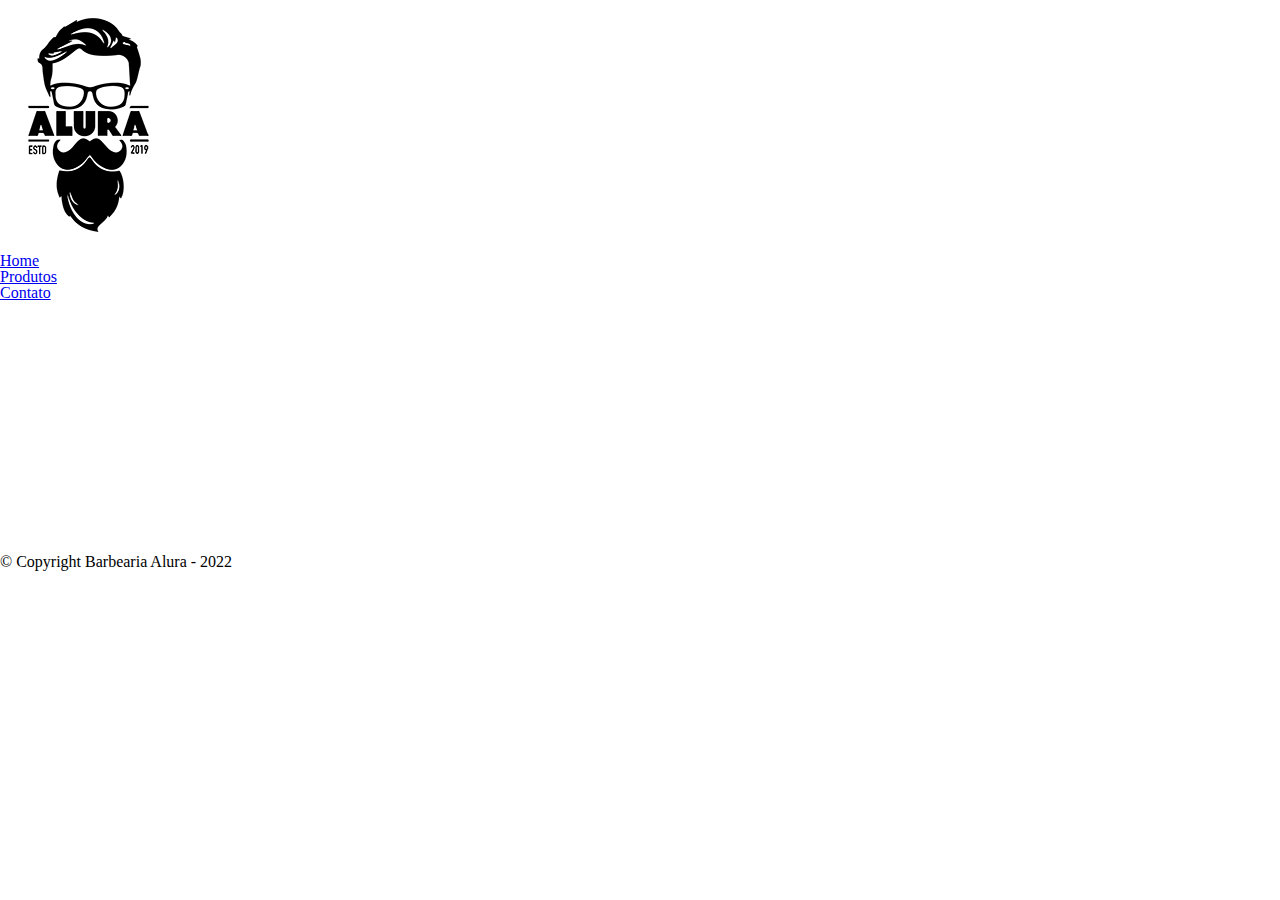
==== contato.html @ 47d2e9bc "pagina contato" ====
<!DOCTYPE html>
<html>
	<head>
		<meta charset="UTF-8">
		<title>Contato - Barbearia Alura</title>

		<link rel="stylesheet" href="reset.css">
		<link rel="stylesheet" href="produtos.css">
	</head>
	<body>
		<header>
			<div class="caixa">
				<h1><img src="logo.png"></h1>

				<nav>
					<ul>
						<li><a href="index.html">Home</a></li>
						<li><a href="produtos.html">Produtos</a></li>
						<li><a href="contato.html">Contato</a></li>
					</ul>
				</nav>
			</div>
		</header>


	
		
		<footer>
			<img src="logo-branco.png">
			<p class="Copyright">&copy; Copyright Barbearia Alura - 2022	</p>

		</footer>
	</body>
</html>
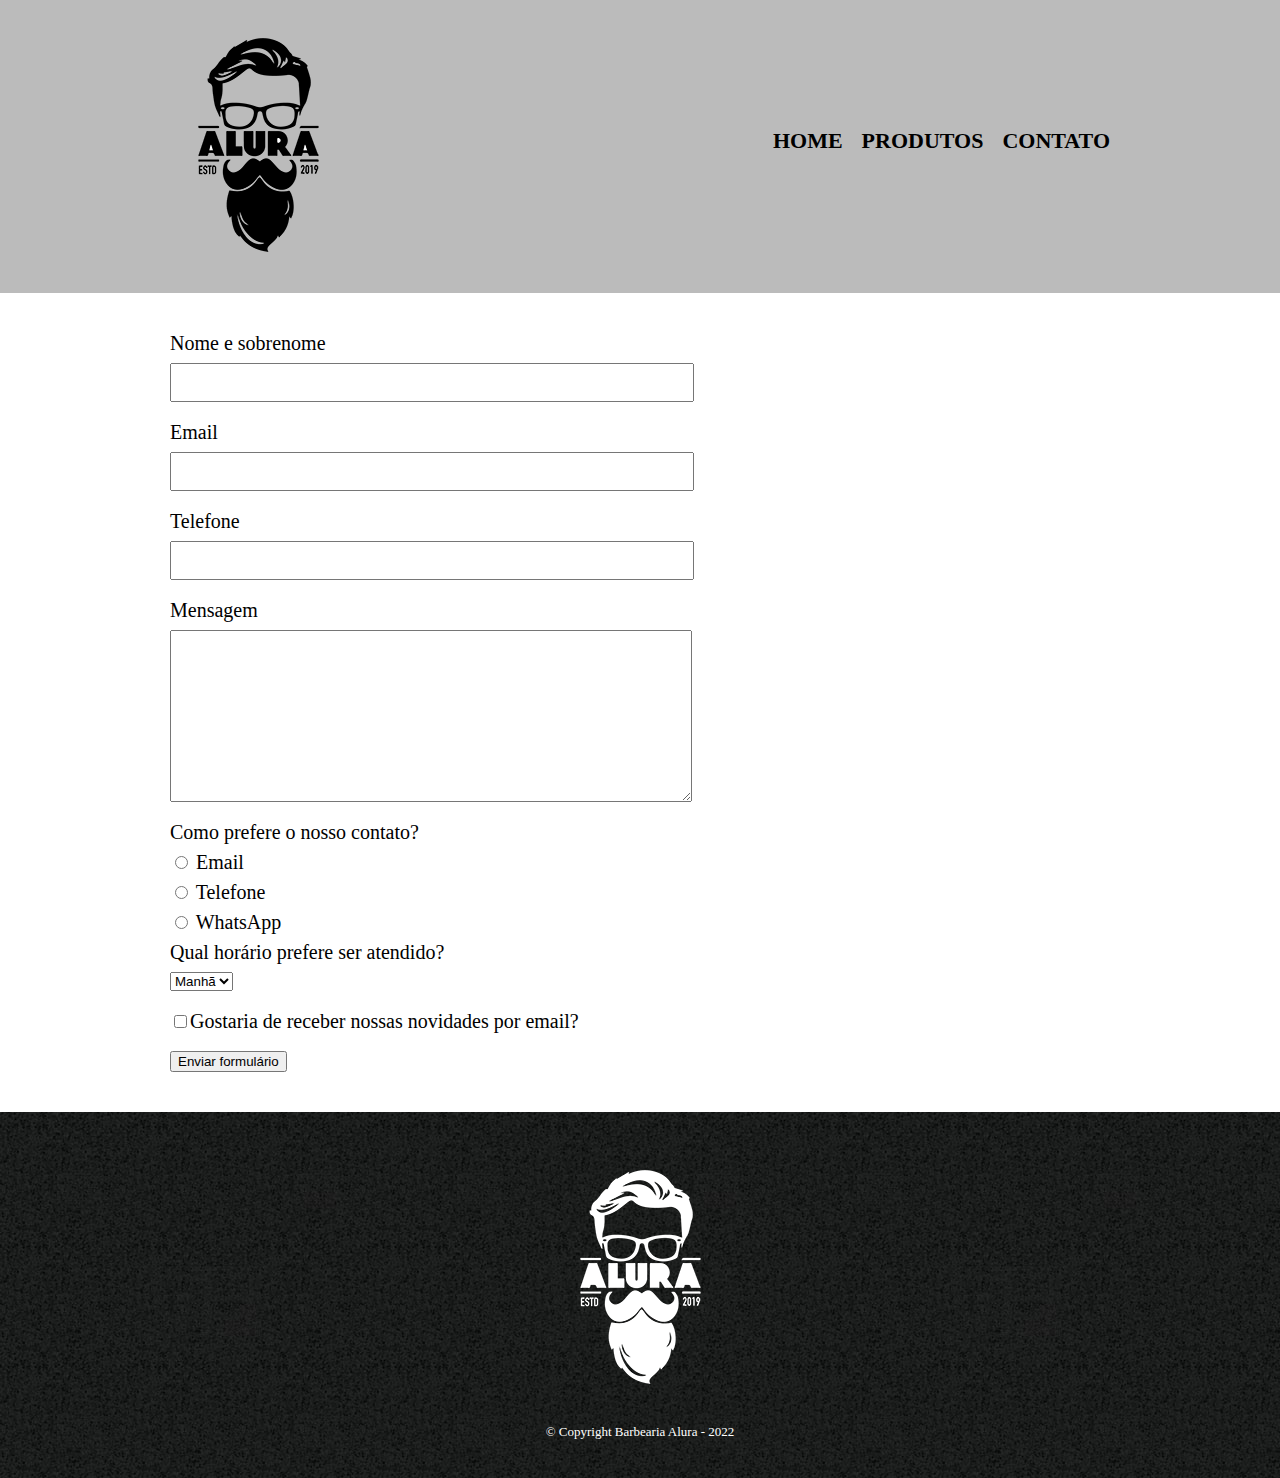
==== commit c2a5f6a8: "botoes e input" ====
--- a/contato.html
+++ b/contato.html
@@ -5,7 +5,7 @@
 		<title>Contato - Barbearia Alura</title>
 
 		<link rel="stylesheet" href="reset.css">
-		<link rel="stylesheet" href="produtos.css">
+		<link rel="stylesheet" href="style.css">
 	</head>
 	<body>
 		<header>
@@ -22,13 +22,47 @@
 			</div>
 		</header>
 
+		<main>
+			<form>
+				<label for="nomesobrenome">Nome e sobrenome</label>
+				<input type="text" id="nomesobrenome" class="input-padrao">
 
-	
-		
+				<label for="email">Email</label>
+				<input type="text" id="email" class="input-padrao">
+
+				<label for="telefone">Telefone</label>
+				<input type="text" id="telefone" class="input-padrao">
+
+				<label for="mensagem">Mensagem</label>
+				<textarea cols="70" rows="10" id="mensagem" class="input-padrao"></textarea>
+
+				<div>
+					<p>Como prefere o nosso contato?</p>
+					<label for="radio-email"><input type="radio" name="contato" value="email" id="radio-email"> Email</label>
+					
+					<label for="radio-telefone"><input type="radio" name="contato" value="telefone" id="radio-telefone"> Telefone</label>
+					
+					<label for="radio-whatsapp"><input type="radio" name="contato" value="whatsapp" id="radio-whatsapp"> WhatsApp</label>
+				</div>
+
+				<div>
+					<p>Qual horário prefere ser atendido?</p>
+					<select>
+						<option>Manhã</option>
+						<option>Tarde</option>
+						<option>Noite</option>
+					</select>
+				</div>
+
+				<label class="checkbox"><input type="checkbox">Gostaria de receber nossas novidades por email?</label>
+
+				<input type="submit" value="Enviar formulário">
+			</form>
+		</main>
+
 		<footer>
 			<img src="logo-branco.png">
-			<p class="Copyright">&copy; Copyright Barbearia Alura - 2022	</p>
-
+			<p class="copyright">&copy; Copyright Barbearia Alura - 2022</p>
 		</footer>
 	</body>
 </html>--- a/style.css
+++ b/style.css
@@ -0,0 +1,117 @@
+header {
+	background: #BBBBBB;
+	padding: 20px 0;
+}
+
+.caixa {
+	position: relative;
+	width: 940px;
+	margin: 0 auto;
+}
+
+nav {
+	position: absolute;
+	top: 110px;
+	right: 0;
+}
+
+nav li {
+	display: inline;
+	margin: 0 0 0 15px;
+}
+
+nav a {
+	text-transform: uppercase;
+	color: #000000;
+	font-weight: bold;
+	font-size: 22px;
+	text-decoration: none;
+}
+
+nav a:hover {
+	color: #C78C19;
+	text-decoration: underline;
+}
+
+.produtos {
+	width: 940px;
+	margin: 0 auto;
+	padding: 50px 0;
+}
+
+.produtos li {
+	display: inline-block;
+	text-align: center;
+	width: 30%;
+	vertical-align: top;
+	margin: 0 1.5%;
+	padding: 30px 20px;
+	box-sizing: border-box;
+	border: 2px solid #000000;
+	border-radius: 10px;
+}
+
+.produtos li:hover {
+	border-color: #C78C19;
+}
+
+.produtos li:active {
+	border-color: #088C19;	
+}
+
+.produtos li:hover h2 {
+	font-size: 34px;
+}
+
+.produtos h2 {
+	font-size: 30px;
+	font-weight: bold;
+}
+
+.produto-descricao {
+	font-size: 18px;
+}
+
+.produto-preco {
+	font-size: 22px;
+	font-weight: bold;
+	margin-top: 10px;
+}
+
+footer {
+	text-align: center;
+	background: url("bg.jpg");
+	padding: 40px 0;
+}
+
+.copyright {
+	color: #FFFFFF;
+	font-size: 13px;
+	margin: 20px 0 0;
+}
+
+main {
+	width: 940px;
+	margin: 0 auto;
+}
+
+form {
+	margin: 40px 0;
+}
+
+form label, form p {
+	display:block;
+	font-size: 20px;
+	margin: 0 0 10px;
+}
+
+.input-padrao {
+	display: block;
+	margin: 0 0 20px;
+	padding: 10px 25px;
+	width: 50%;
+}
+
+.checkbox {
+	margin: 20px 0;
+}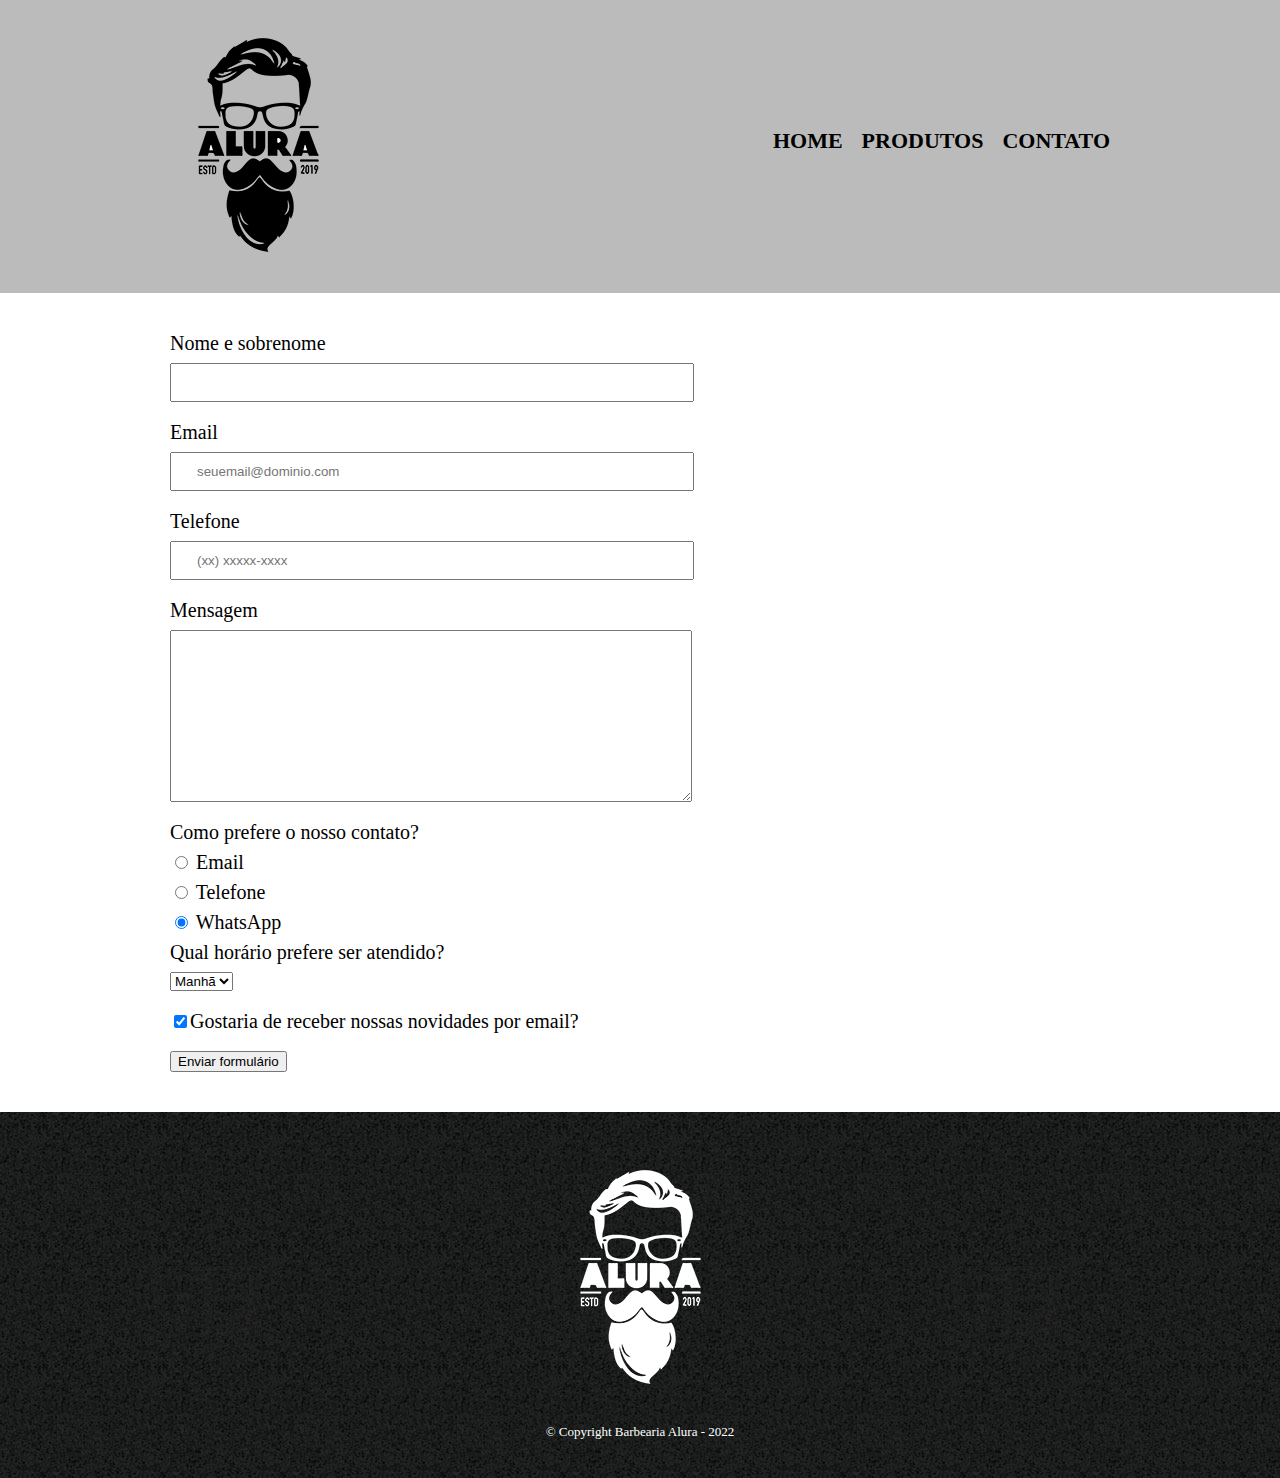
==== commit cfa4aea7: "campos obrigatorios" ====
--- a/contato.html
+++ b/contato.html
@@ -10,7 +10,7 @@
 	<body>
 		<header>
 			<div class="caixa">
-				<h1><img src="logo.png"></h1>
+				<h1><img src="logo.png" alt="Logo da Barbearia Alura"></h1>
 
 				<nav>
 					<ul>
@@ -25,43 +25,44 @@
 		<main>
 			<form>
 				<label for="nomesobrenome">Nome e sobrenome</label>
-				<input type="text" id="nomesobrenome" class="input-padrao">
+				<input type="text" id="nomesobrenome" class="input-padrao" required>
 
 				<label for="email">Email</label>
-				<input type="text" id="email" class="input-padrao">
+				<input type="email" id="email" class="input-padrao" required placeholder="seuemail@dominio.com">
 
 				<label for="telefone">Telefone</label>
-				<input type="text" id="telefone" class="input-padrao">
+				<input type="tel" id="telefone" class="input-padrao" required  placeholder=  "(xx) xxxxx-xxxx">
 
 				<label for="mensagem">Mensagem</label>
-				<textarea cols="70" rows="10" id="mensagem" class="input-padrao"></textarea>
+				<textarea cols="70" rows="10" id="mensagem" class="input-padrao" required></textarea>
 
-				<div>
-					<p>Como prefere o nosso contato?</p>
+				<fieldset>
+					<legend>Como prefere o nosso contato?</legend>
 					<label for="radio-email"><input type="radio" name="contato" value="email" id="radio-email"> Email</label>
 					
 					<label for="radio-telefone"><input type="radio" name="contato" value="telefone" id="radio-telefone"> Telefone</label>
 					
-					<label for="radio-whatsapp"><input type="radio" name="contato" value="whatsapp" id="radio-whatsapp"> WhatsApp</label>
-				</div>
+					<label for="radio-whatsapp"><input type="radio" name="contato" value="whatsapp" id="radio-whatsapp" checked> WhatsApp</label>
 
-				<div>
-					<p>Qual horário prefere ser atendido?</p>
+				</fieldset>
+
+				<fieldset>
+					<legend>Qual horário prefere ser atendido?</legend>
 					<select>
 						<option>Manhã</option>
 						<option>Tarde</option>
 						<option>Noite</option>
 					</select>
-				</div>
+				</fieldset>
 
-				<label class="checkbox"><input type="checkbox">Gostaria de receber nossas novidades por email?</label>
+				<label class="checkbox"><input type="checkbox" checked>Gostaria de receber nossas novidades por email?</label>
 
 				<input type="submit" value="Enviar formulário">
 			</form>
 		</main>
 
 		<footer>
-			<img src="logo-branco.png">
+			<img src="logo-branco.png" alt="Logo da Barbearia Alura">
 			<p class="copyright">&copy; Copyright Barbearia Alura - 2022</p>
 		</footer>
 	</body>
--- a/style.css
+++ b/style.css
@@ -99,7 +99,7 @@
 	margin: 40px 0;
 }
 
-form label, form p {
+form label, form legend {
 	display:block;
 	font-size: 20px;
 	margin: 0 0 10px;
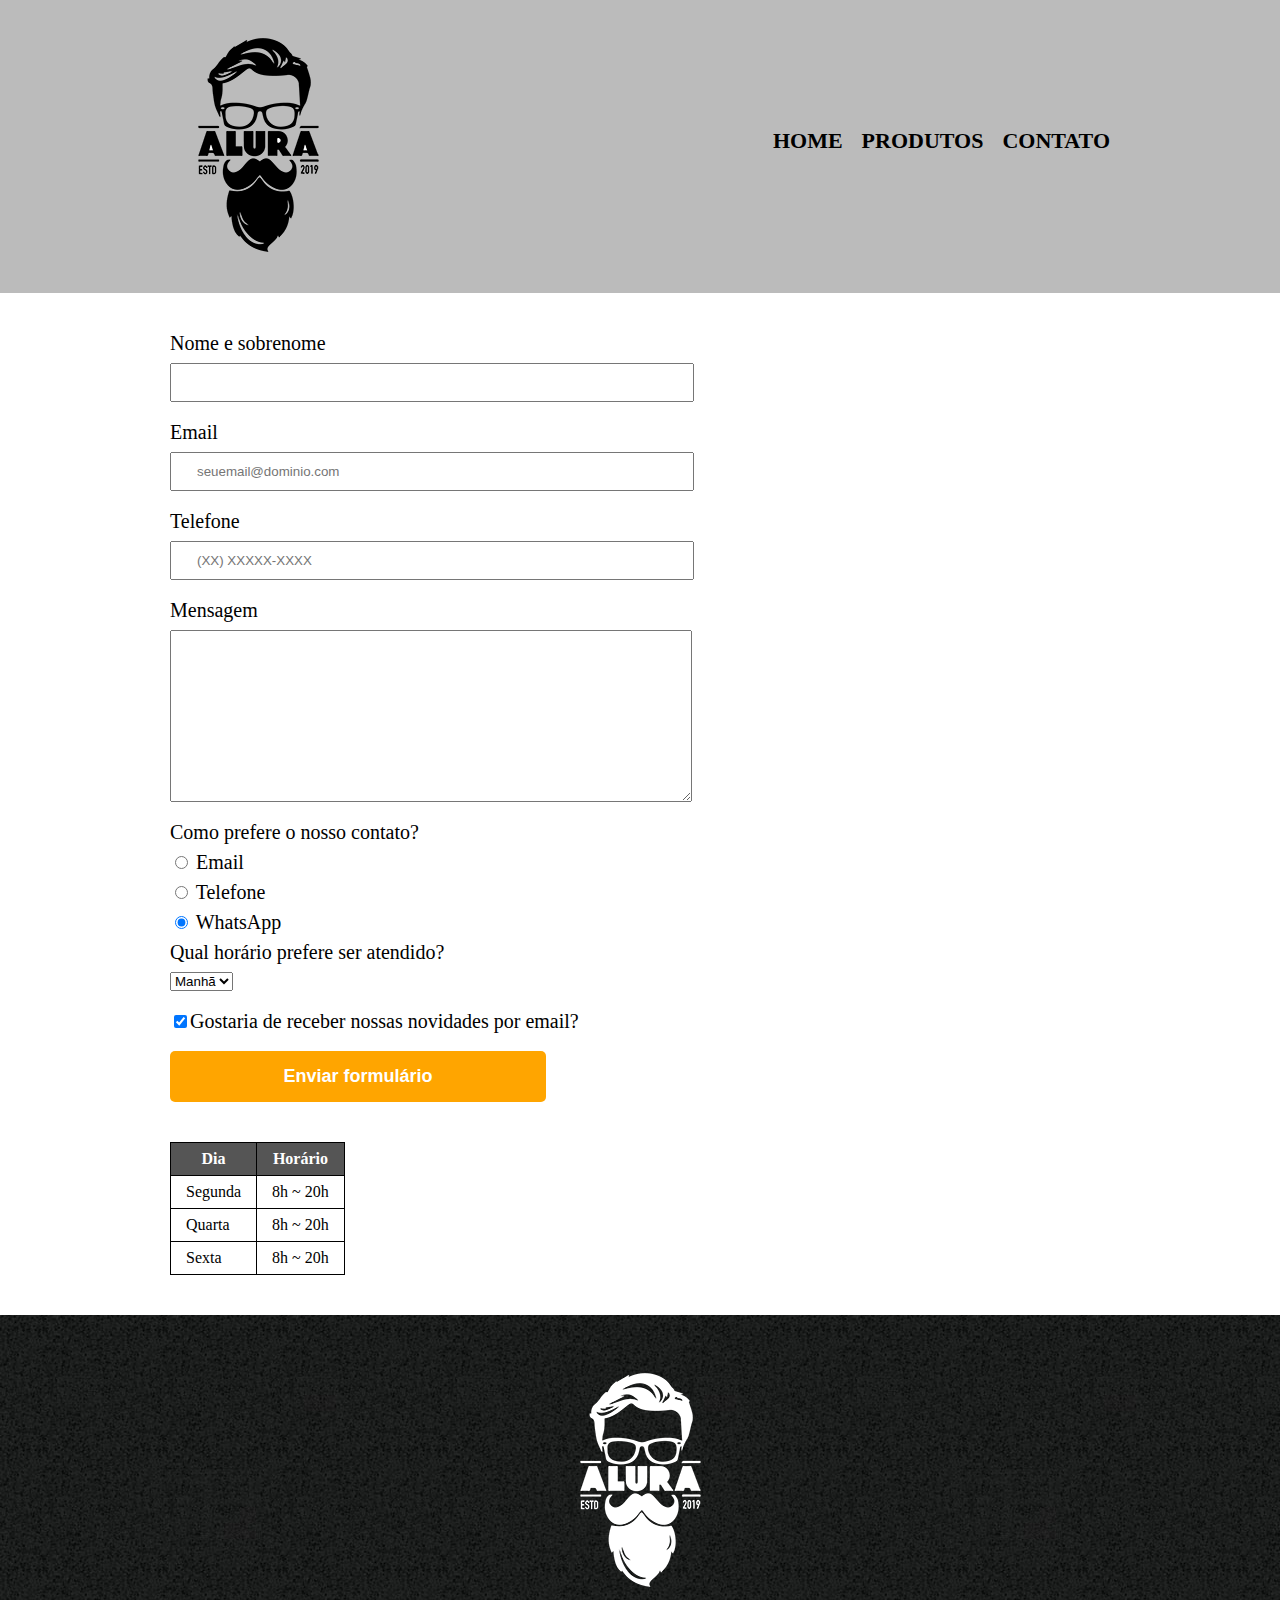
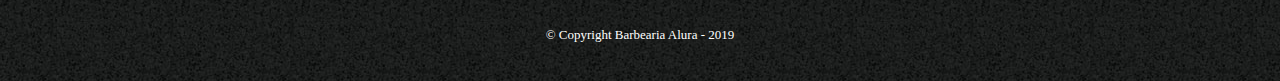
==== commit cb7b5983: "Botão e tabela" ====
--- a/contato.html
+++ b/contato.html
@@ -31,7 +31,7 @@
 				<input type="email" id="email" class="input-padrao" required placeholder="seuemail@dominio.com">
 
 				<label for="telefone">Telefone</label>
-				<input type="tel" id="telefone" class="input-padrao" required  placeholder=  "(xx) xxxxx-xxxx">
+				<input type="tel" id="telefone" class="input-padrao" required placeholder="(XX) XXXXX-XXXX">
 
 				<label for="mensagem">Mensagem</label>
 				<textarea cols="70" rows="10" id="mensagem" class="input-padrao" required></textarea>
@@ -43,7 +43,6 @@
 					<label for="radio-telefone"><input type="radio" name="contato" value="telefone" id="radio-telefone"> Telefone</label>
 					
 					<label for="radio-whatsapp"><input type="radio" name="contato" value="whatsapp" id="radio-whatsapp" checked> WhatsApp</label>
-
 				</fieldset>
 
 				<fieldset>
@@ -57,13 +56,36 @@
 
 				<label class="checkbox"><input type="checkbox" checked>Gostaria de receber nossas novidades por email?</label>
 
-				<input type="submit" value="Enviar formulário">
+				<input type="submit" value="Enviar formulário" class="enviar">
 			</form>
+
+			<table>
+				<thead>
+					<tr>
+						<th>Dia</th>
+						<th>Horário</th>
+					</tr>
+				</thead>
+				<tbody>
+					<tr>
+						<td>Segunda</td>
+						<td>8h ~ 20h</td>
+					</tr>
+					<tr>
+						<td>Quarta</td>
+						<td>8h ~ 20h</td>
+					</tr>
+					<tr>
+						<td>Sexta</td>
+						<td>8h ~ 20h</td>
+					</tr>
+				</tbody>
+			</table>
 		</main>
 
 		<footer>
 			<img src="logo-branco.png" alt="Logo da Barbearia Alura">
-			<p class="copyright">&copy; Copyright Barbearia Alura - 2022</p>
+			<p class="copyright">&copy; Copyright Barbearia Alura - 2019</p>
 		</footer>
 	</body>
 </html>--- a/style.css
+++ b/style.css
@@ -114,4 +114,37 @@
 
 .checkbox {
 	margin: 20px 0;
+}
+
+.enviar {
+	width:40%;
+	padding: 15px 0;
+	background: orange;
+	color: white;
+	font-weight: bold;
+	font-size: 18px;
+	border: none;
+	border-radius: 5px;
+	transition: 1s all;
+	cursor: pointer;
+}
+
+.enviar:hover {
+	background: darkorange;
+	transform: scale(1.2);
+}
+
+table {
+	margin: 20px 0 40px;
+}
+
+thead {
+	background: #555555;
+	color: white;
+	font-weight: bold;
+}
+
+td, th {
+	border: 1px solid #000000;
+	padding: 8px 15px;
 }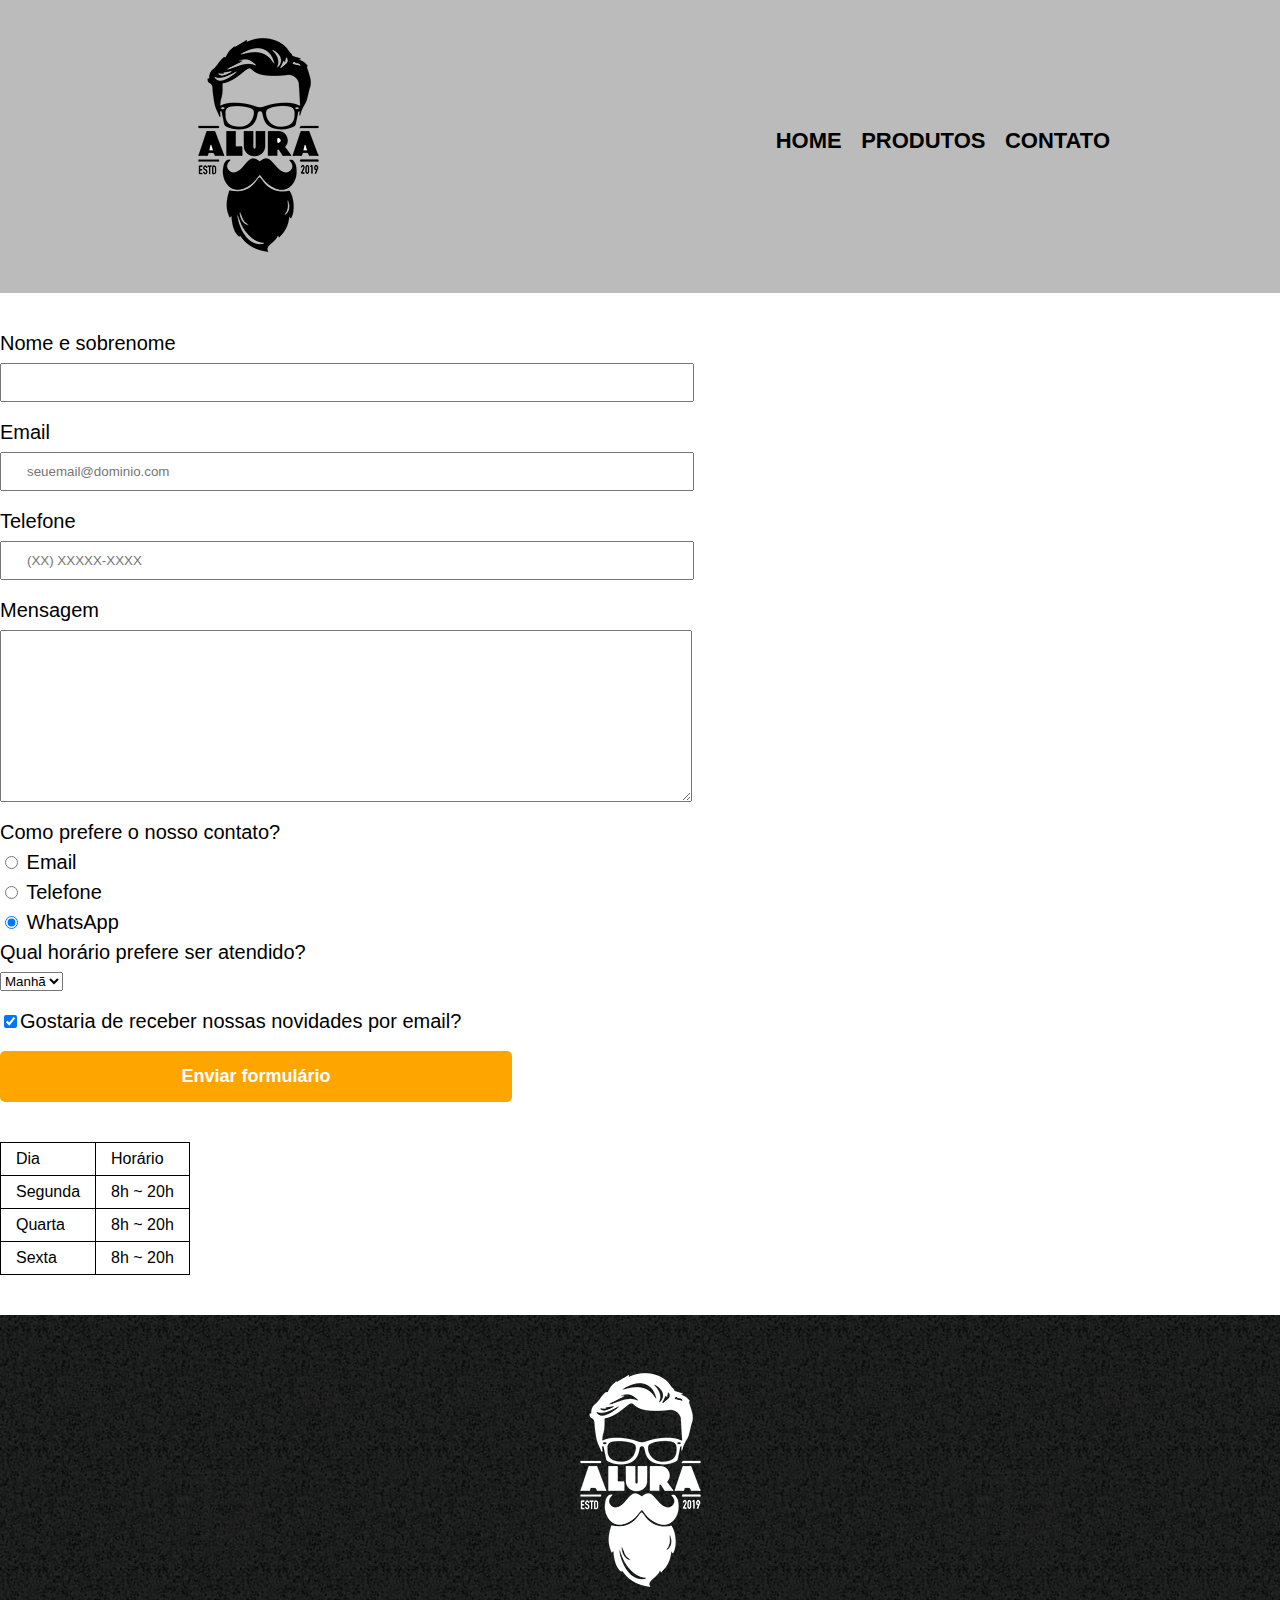
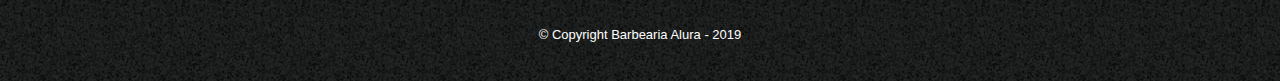
==== commit b2b6bebf: "mapa e videos" ====
--- a/contato.html
+++ b/contato.html
@@ -60,26 +60,22 @@
 			</form>
 
 			<table>
-				<thead>
-					<tr>
-						<th>Dia</th>
-						<th>Horário</th>
-					</tr>
-				</thead>
-				<tbody>
-					<tr>
-						<td>Segunda</td>
-						<td>8h ~ 20h</td>
-					</tr>
-					<tr>
-						<td>Quarta</td>
-						<td>8h ~ 20h</td>
-					</tr>
-					<tr>
-						<td>Sexta</td>
-						<td>8h ~ 20h</td>
-					</tr>
-				</tbody>
+				<tr>
+					<td>Dia</td>
+					<td>Horário</td>
+				</tr>
+				<tr>
+					<td>Segunda</td>
+					<td>8h ~ 20h</td>
+				</tr>
+				<tr>
+					<td>Quarta</td>
+					<td>8h ~ 20h</td>
+				</tr>
+				<tr>
+					<td>Sexta</td>
+					<td>8h ~ 20h</td>
+				</tr>
 			</table>
 		</main>
 
--- a/style.css
+++ b/style.css
@@ -1,3 +1,7 @@
+body {
+	font-family: 'Montserrat', sans-serif;
+}
+
 header {
 	background: #BBBBBB;
 	padding: 20px 0;
@@ -91,8 +95,7 @@
 }
 
 main {
-	width: 940px;
-	margin: 0 auto;
+	
 }
 
 form {
@@ -147,4 +150,94 @@
 td, th {
 	border: 1px solid #000000;
 	padding: 8px 15px;
+}
+
+
+/* css da página inicial */
+.banner {
+	width:100%;
+}
+
+.titulo-principal {
+	text-align: center;
+	font-size: 2em;
+	margin: 0 0 1em;
+	clear: left;
+}
+
+.principal {
+	padding: 3em 0;
+	background: #FEFEFE;
+	width: 940px;
+	margin: 0 auto;
+}
+
+.principal p {
+	margin: 0 0 1em;
+}
+
+.principal strong {
+	font-weight: bold;
+}
+
+.principal em {
+	font-style: italic;
+}
+
+.utensilios {
+	width: 120px;
+	float: left;
+	margin: 0 20px 20px 0;
+}
+
+.mapa {
+	padding: 3em 0;
+	background: linear-gradient(#FEFEFE, #888888);
+}
+
+.mapa-conteudo {
+	width: 940px;
+	margin: 0 auto;
+}
+
+.mapa p {
+	margin: 0 0 2em;
+	text-align: center;
+}
+
+.beneficios {
+	padding: 3em 0;
+	background: #888888;
+}
+
+.conteudo-beneficios {
+	width: 640px;
+	margin: 0 auto;
+}
+
+.lista-beneficios {
+	width: 40%;
+	display: inline-block;
+	vertical-align: top;
+}
+
+.itens {
+	line-height: 1.5;
+}
+
+.itens:first-child {
+	font-weight: bold;
+}
+
+.itens:before {
+	content: "🟊";
+}
+
+.imagem-beneficios {
+	width: 60%;
+}
+
+.video {
+	width: 560px;
+	margin: 2em auto;
 }